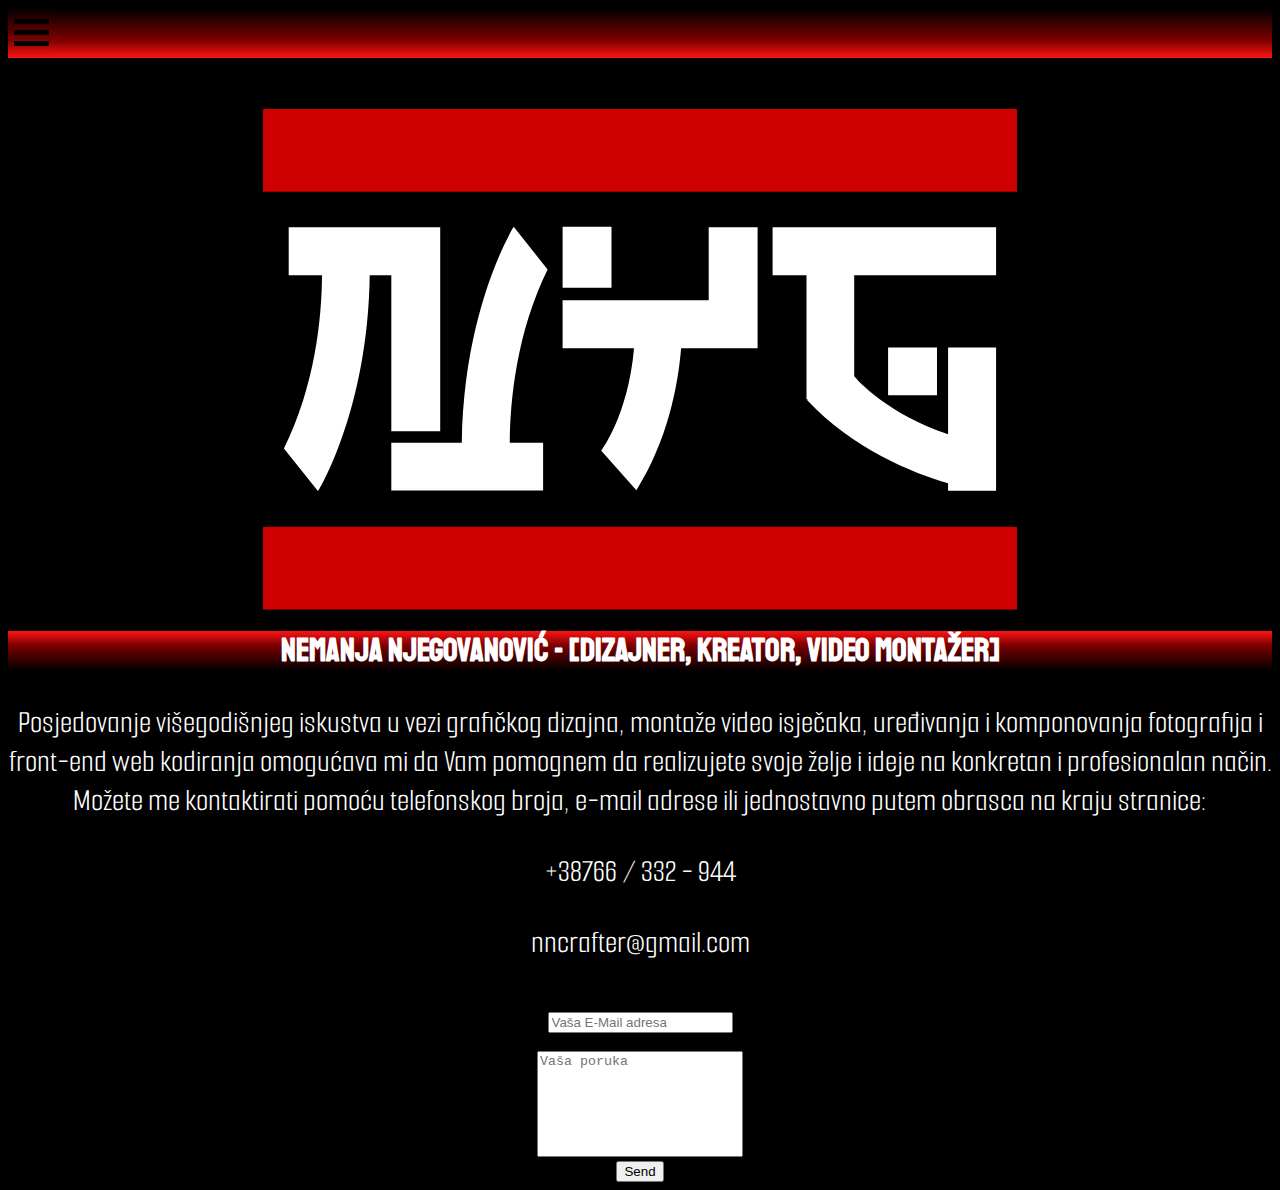
==== index.html @ 1344159a "idemo" ====
<!DOCTYPE html>
<html lang="en">
  <head>
    <meta charset="UTF-8" />
    <meta http-equiv="X-UA-Compatible" content="IE=edge" />
    <meta name="viewport" content="width=device-width, initial-scale=1.0" />
    <link rel="stylesheet" href="css/index.css" />
    <link rel="preconnect" href="https://fonts.googleapis.com" />
    <link rel="preconnect" href="https://fonts.gstatic.com" crossorigin />
    <link
      href="https://fonts.googleapis.com/css2?family=Smooch+Sans&family=Staatliches&display=swap"
      rel="stylesheet"
    />

    <title>NYG Homepage</title>
  </head>
  <body>
    <!-- Dropdown menu -->
    <div class="dropdown-background"></div>
    <div class="dropdown">
      <button class="dropbtn">
        <div class="menu-bar"></div>
        <div class="menu-bar"></div>
        <div class="menu-bar"></div>
      </button>
      <div class="dropdown-content">
        <a href="#">Homepage</a>
        <a href="./portfolio.html">Portfolio</a>
      </div>
    </div>
    <!-- Logo svg -->
    <!--Enter this attribute  preserveAspectRatio="none" -->
    <svg
      version="1.1"
      id="Layer_1"
      xmlns="http://www.w3.org/2000/svg"
      xmlns:xlink="http://www.w3.org/1999/xlink"
      x="0px"
      y="0px"
      width="753.902px"
      height="500.559px"
      viewBox="0 0 753.902 500.559"
      enable-background="new 0 0 753.902 500.559"
      xml:space="preserve"
    >
      <rect width="753.902" height="499.999" />
      <g>
        <path
          fill="#FFFFFF"
          d="M20.853,339.55c31.2-63.301,37.8-130.201,38.101-173.401H25.653v-48.001h151.502v204.002h-48.901V166.148
		h-21.6c-1.8,135.601-51.601,216.003-51.601,216.003L20.853,339.55z M128.254,381.55v-47.699h70.501
		c1.8-135.902,51.9-216.002,51.9-216.002l33.9,42.6c-30.9,63-37.5,129.9-37.8,173.402h33.3v47.699H128.254z"
        />
        <path
          fill="#FFFFFF"
          d="M299.549,178.749v-60.9h48.901v60.9H299.549z M338.25,341.649c0,0,27-35.4,32.7-102.301h-71.4v-48H445.65
		v-73.201h48.9v121.201h-76.5c-3,37.5-13.5,92.4-44.701,141.902L338.25,341.649z"
        />
        <path
          fill="#FFFFFF"
          d="M685.049,381.851v-7.5c-35.1-10.5-95.102-34.201-141.301-83.701l1.199-0.6h-1.5V166.148h-33.9v-48.001
		h223.502v48.001h-141.9v101.101c3.6,4.201,32.4,37.201,93.9,57.9v-86.701h48v143.402H685.049z M625.049,286.149v-47.701h48.9
		v47.701H625.049z"
        />
      </g>
      <rect y="417.831" fill="#ce0000" width="753.902" height="82.728" />
      <rect fill="#ce0000" width="753.902" height="82.728" />
    </svg>
    <!-- Logo jpg-->
    <!-- <img id="logo" src="./imgs/nyg logo.png" alt="logopng" /> -->
    <!-- Title -->
    <h1>Nemanja Njegovanović - [Dizajner, Kreator, Video Montažer]</h1>
    <!-- Description -->
    <p>
      Posjedovanje višegodišnjeg iskustva u vezi grafičkog dizajna, montaže
      video isječaka, uređivanja i komponovanja fotografija i front-end web
      kodiranja omogućava mi da Vam pomognem da realizujete svoje želje i ideje
      na konkretan i profesionalan način. Možete me kontaktirati pomoću
      telefonskog broja, e-mail adrese ili jednostavno putem obrasca na kraju
      stranice:
    </p>

    <p>+38766 / 332 - 944</p>
    <p>nncrafter@gmail.com</p>
    <!-- Contact form -->
    <div id="input-form-div">
      <form action="https://formspree.io/f/xjvlrzje" method="POST">
        <label>
          Your email:
          <br />
          <input type="email" name="email" placeholder="Vaša E-Mail adresa" />
        </label>
        <br />
        <label>
          Your message:
          <br />
          <textarea
            id="message1"
            name="message"
            placeholder="Vaša poruka"
          ></textarea>
        </label>
        <br />
        <!-- your other form fields go here -->
        <button type="submit">Send</button>
      </form>
    </div>
  </body>
</html>
---- css/index.css ----
textarea {
  resize: none;
}

body {
  background-color: black;
}

#input-form-div {
  right: 50vw;
}
/* Dropdown Background */
.dropdown-background {
  position: relative;
  width: auto;
  height: 50px;
  background: linear-gradient(
    0deg,
    rgb(255, 20, 20) 0%,
    rgb(126, 0, 0) 35%,
    rgb(0, 0, 0) 100%
  );
  z-index: 1;
}

/*Dropdown Button Style */
.dropbtn {
  position: relative;
  background: linear-gradient(
    0deg,
    rgb(255, 20, 20) 0%,
    rgb(126, 0, 0) 35%,
    rgb(0, 0, 0) 100%
  );
  color: white;
  border: none;
  padding: 6px;
  cursor: pointer;
}
.menu-bar {
  width: 35px;
  height: 5px;
  background-color: black;
  margin: 6px 0;
}

/* The container <div> - needed to postiiton the dropdown content*/
.dropdown {
  z-index: 2;
  bottom: 51px;
  position: relative;
  display: inline-block;
}

/* Dropdown Content (Hidden by default) */
.dropdown-content {
  display: none;
  position: absolute;
  background-color: #f9f9f9;
  min-width: 160px;
  box-shadow: 0px 8px 16px 0px rgba(0, 0, 0, 0.2);
  z-index: 1;
}

/* Links inside the dropdown */
.dropdown-content a {
  color: black;
  padding: 12px 16px;
  text-decoration: none;
  display: block;
}

/* Title */
h1 {
  text-align: center;
  font-family: "Staatliches", cursive;
  color: rgb(255, 255, 255);
  background: rgb(2, 0, 36);
  background: linear-gradient(
    180deg,
    rgb(255, 20, 20) 0%,
    rgb(126, 0, 0) 35%,
    rgb(0, 0, 0) 100%
  );
}

/* Change color of dropdown links on hover */
.dropdown-content a:hover {
  background-color: #f1f1f1;
}

/* Dropdown link font */
.dropdown-content a {
  font-family: "Staatliches", cursive;
  text-align: center;
}

/* Show the dropdown menu on hover */
.dropdown:hover .dropdown-content {
  display: block;
}

/* Change the background color of the dropdown button when the dropdown content is shown */
.dropdown:hover .menu-bar {
  background-color: white;
}

/* Description */
p {
  text-align: center;
  font-family: "Smooch Sans", sans-serif;
  font-size: 200%;
  color: white;
}

/* SVG placement */
#Layer_1 {
  /* border: 2px solid white; */
  text-align: center;
  display: block;
  padding: 0px;
  margin: 0px;
  width: 100%;
}

#input-form-div {
  display: block;
  text-align: center;
}

/* Message text area */
#message1 {
  margin: auto;
  width: 200px;
  height: 100px;
  -webkit-transition: all 0.5s ease-in-out;
  transition: all 0.5s ease-in-out;
}
@media only screen and (min-width: 1000px) {
  #message1:focus {
    width: 33vw;
    height: 40vh;
  }
}

@media only screen and (max-width: 1000px) {
  #message1:focus {
    width: 70vw;
    height: 40vh;
  }
}
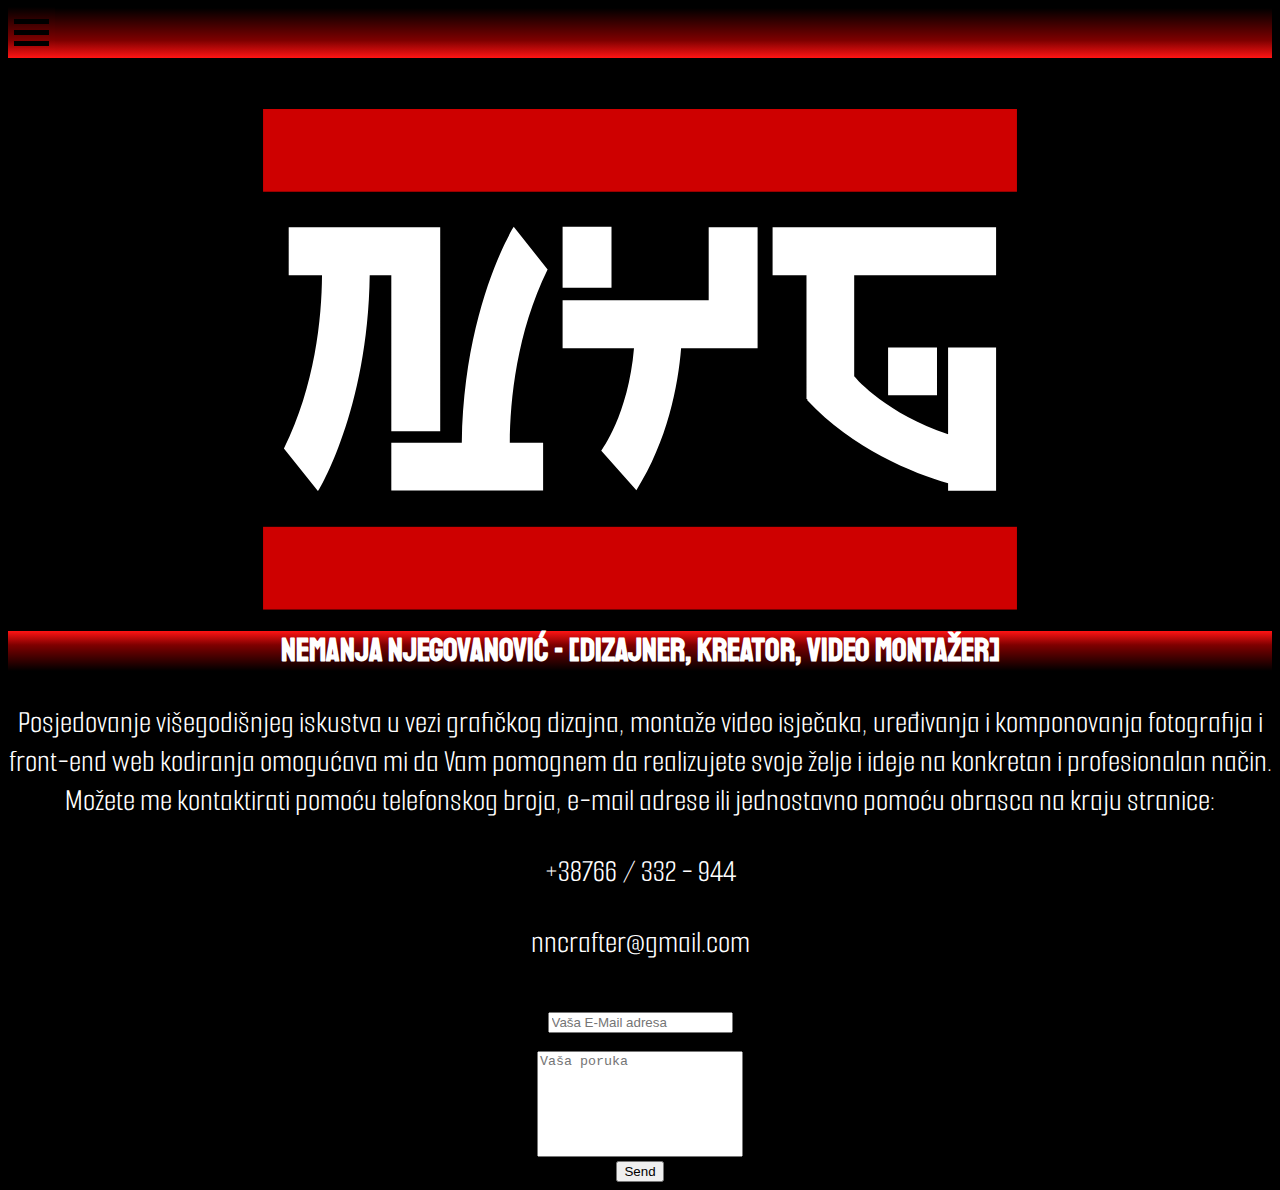
==== commit 092d319e: "Update index.html" ====
--- a/index.html
+++ b/index.html
@@ -76,7 +76,7 @@
       video isječaka, uređivanja i komponovanja fotografija i front-end web
       kodiranja omogućava mi da Vam pomognem da realizujete svoje želje i ideje
       na konkretan i profesionalan način. Možete me kontaktirati pomoću
-      telefonskog broja, e-mail adrese ili jednostavno putem obrasca na kraju
+      telefonskog broja, e-mail adrese ili jednostavno pomoću obrasca na kraju
       stranice:
     </p>
 
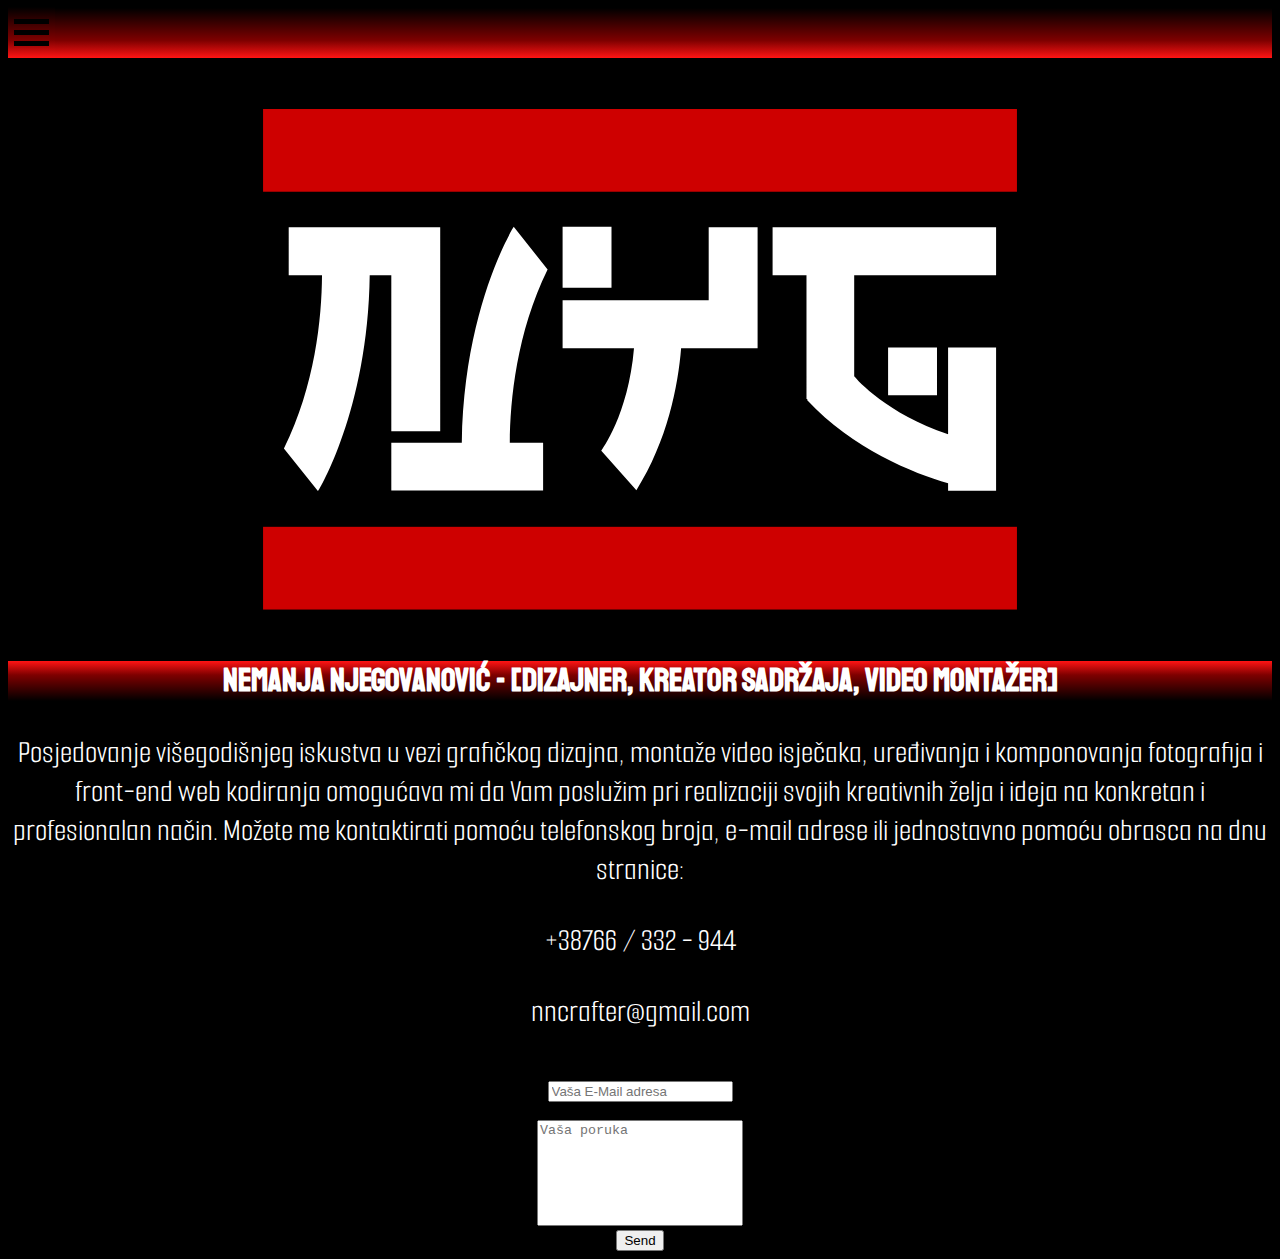
==== commit 2c3ad08e: "Updated" ====
--- a/index.html
+++ b/index.html
@@ -69,15 +69,15 @@
     <!-- Logo jpg-->
     <!-- <img id="logo" src="./imgs/nyg logo.png" alt="logopng" /> -->
     <!-- Title -->
-    <h1>Nemanja Njegovanović - [Dizajner, Kreator, Video Montažer]</h1>
+    <h1>Nemanja Njegovanović - [Dizajner, Kreator Sadržaja, Video Montažer]</h1>
     <!-- Description -->
     <p>
       Posjedovanje višegodišnjeg iskustva u vezi grafičkog dizajna, montaže
       video isječaka, uređivanja i komponovanja fotografija i front-end web
-      kodiranja omogućava mi da Vam pomognem da realizujete svoje želje i ideje
-      na konkretan i profesionalan način. Možete me kontaktirati pomoću
-      telefonskog broja, e-mail adrese ili jednostavno pomoću obrasca na kraju
-      stranice:
+      kodiranja omogućava mi da Vam poslužim pri realizaciji svojih kreativnih
+      želja i ideja na konkretan i profesionalan način. Možete me kontaktirati
+      pomoću telefonskog broja, e-mail adrese ili jednostavno pomoću obrasca na
+      dnu stranice:
     </p>
 
     <p>+38766 / 332 - 944</p>
--- a/css/index.css
+++ b/css/index.css
@@ -119,6 +119,7 @@
   text-align: center;
   display: block;
   padding: 0px;
+  padding-bottom: 30px;
   margin: 0px;
   width: 100%;
 }
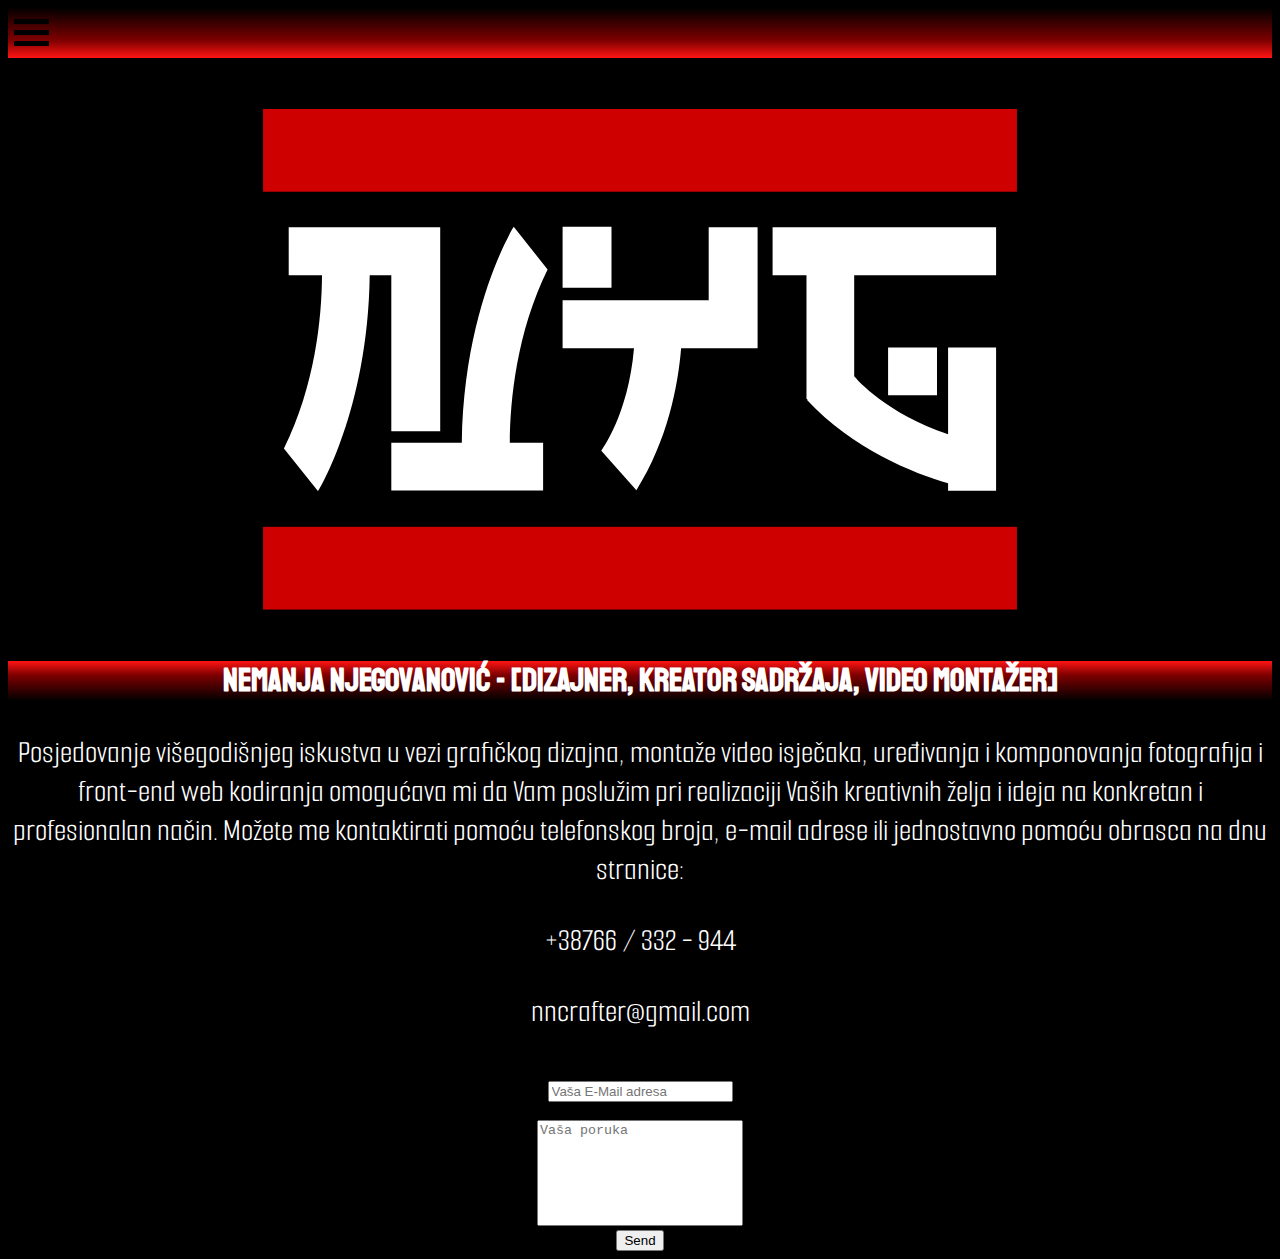
==== commit cca61fad: "KM logo, paragraph fix" ====
--- a/index.html
+++ b/index.html
@@ -74,7 +74,7 @@
     <p>
       Posjedovanje višegodišnjeg iskustva u vezi grafičkog dizajna, montaže
       video isječaka, uređivanja i komponovanja fotografija i front-end web
-      kodiranja omogućava mi da Vam poslužim pri realizaciji svojih kreativnih
+      kodiranja omogućava mi da Vam poslužim pri realizaciji Vaših kreativnih
       želja i ideja na konkretan i profesionalan način. Možete me kontaktirati
       pomoću telefonskog broja, e-mail adrese ili jednostavno pomoću obrasca na
       dnu stranice:
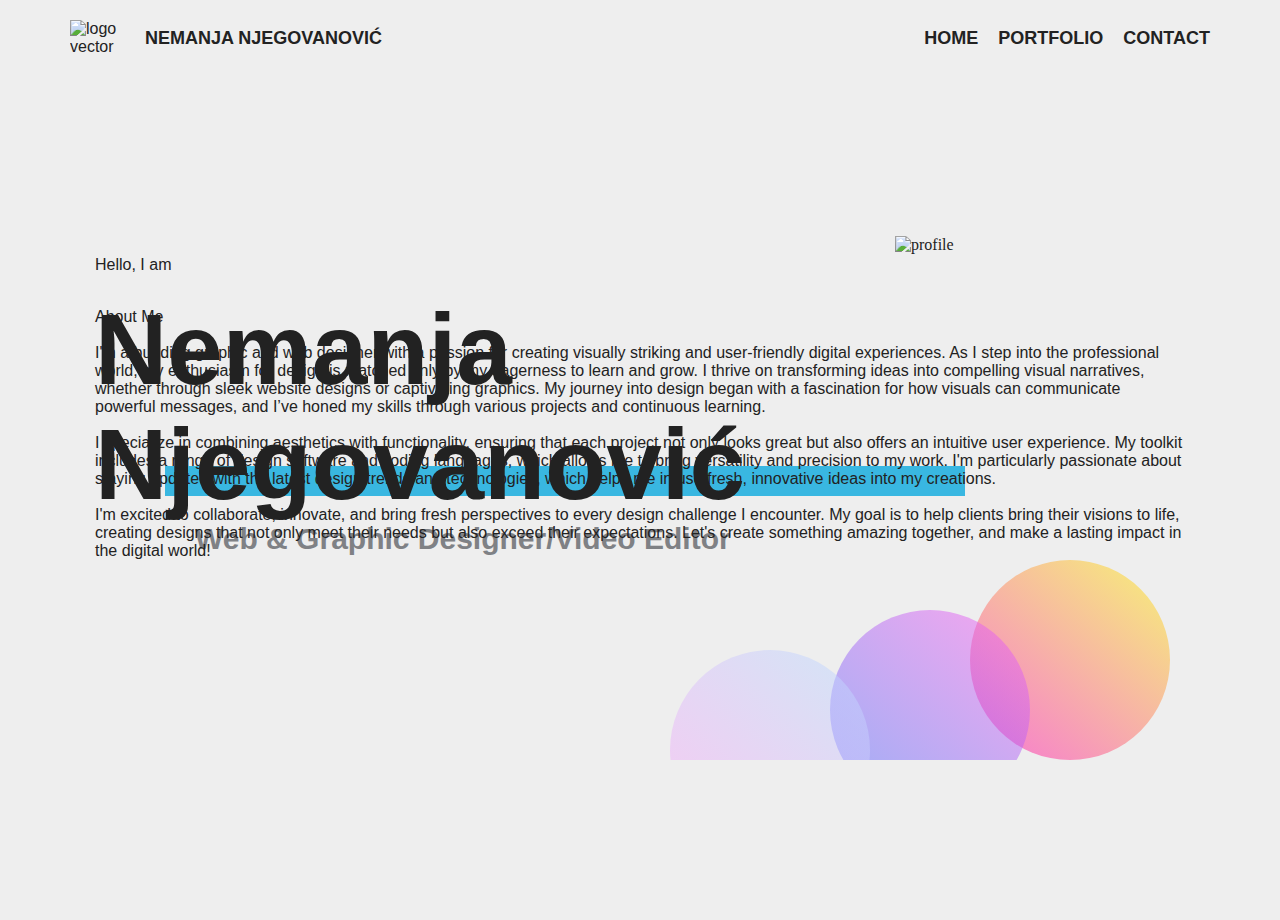
==== commit 2efcfb20: "Fixed file paths" ====
--- a/index.html
+++ b/index.html
@@ -2,108 +2,74 @@
 <html lang="en">
   <head>
     <meta charset="UTF-8" />
-    <meta http-equiv="X-UA-Compatible" content="IE=edge" />
     <meta name="viewport" content="width=device-width, initial-scale=1.0" />
-    <link rel="stylesheet" href="css/index.css" />
-    <link rel="preconnect" href="https://fonts.googleapis.com" />
-    <link rel="preconnect" href="https://fonts.gstatic.com" crossorigin />
-    <link
-      href="https://fonts.googleapis.com/css2?family=Smooch+Sans&family=Staatliches&display=swap"
-      rel="stylesheet"
-    />
-
-    <title>NYG Homepage</title>
+    <link rel="stylesheet" href="./style/indexstyle.css" />
+    <title>Home</title>
   </head>
   <body>
-    <!-- Dropdown menu -->
-    <div class="dropdown-background"></div>
-    <div class="dropdown">
-      <button class="dropbtn">
-        <div class="menu-bar"></div>
-        <div class="menu-bar"></div>
-        <div class="menu-bar"></div>
-      </button>
-      <div class="dropdown-content">
-        <a href="#">Homepage</a>
-        <a href="./portfolio.html">Portfolio</a>
+    <div class="wrapper">
+      <header id="header" class="flexbox font-style-1">
+        <div class="flexbox">
+          <img class="logo" src="./imgs/logo-vector.svg" alt="logo vector" />
+          <h1>NEMANJA NJEGOVANOVIĆ</h1>
+        </div>
+
+        <div id="menu" class="flexbox">
+          <a class="menu-item" href="#"><h1>HOME</h1></a>
+          <a class="menu-item" href="./portfolio.html"><h1>PORTFOLIO</h1></a>
+          <a class="menu-item" href="./contact.html"><h1>CONTACT</h1></a>
+        </div>
+      </header>
+      <article id="hero">
+        <p class="font-style-1">Hello, I am</p>
+        <br />
+        <div>
+          <h2 id="main-title">Nemanja Njegovanović</h2>
+          <h3 id="sub-title">Web & Graphic Designer/Video Editor</h3>
+          <div id="square"></div>
+          <img src="./imgs/profile.png" alt="profile" class="profile" />
+        </div>
+        <br />
+        <br />
+        <br />
+        <div id="about">
+          <p class="font-style-1">About Me</p>
+          <br />
+          <p class="font-style-1">
+            I'm a budding graphic and web designer with a passion for creating
+            visually striking and user-friendly digital experiences. As I step
+            into the professional world, my enthusiasm for design is matched
+            only by my eagerness to learn and grow. I thrive on transforming
+            ideas into compelling visual narratives, whether through sleek
+            website designs or captivating graphics. My journey into design
+            began with a fascination for how visuals can communicate powerful
+            messages, and I’ve honed my skills through various projects and
+            continuous learning.
+            <br />
+            <br />
+            I specialize in combining aesthetics with functionality, ensuring
+            that each project not only looks great but also offers an intuitive
+            user experience. My toolkit includes a range of design software and
+            coding languages, which allows me to bring versatility and precision
+            to my work. I'm particularly passionate about staying updated with
+            the latest design trends and technologies, which helps me infuse
+            fresh, innovative ideas into my creations.
+            <br />
+            <br />
+            I'm excited to collaborate, innovate, and bring fresh perspectives
+            to every design challenge I encounter. My goal is to help clients
+            bring their visions to life, creating designs that not only meet
+            their needs but also exceed their expectations. Let's create
+            something amazing together, and make a lasting impact in the digital
+            world!
+          </p>
+        </div>
+      </article>
+      <div class="flexbox circlewrapper">
+        <div class="circle1"></div>
+        <div class="circle2"></div>
+        <div class="circle3"></div>
       </div>
-    </div>
-    <!-- Logo svg -->
-    <!--Enter this attribute  preserveAspectRatio="none" -->
-    <svg
-      version="1.1"
-      id="Layer_1"
-      xmlns="http://www.w3.org/2000/svg"
-      xmlns:xlink="http://www.w3.org/1999/xlink"
-      x="0px"
-      y="0px"
-      width="753.902px"
-      height="500.559px"
-      viewBox="0 0 753.902 500.559"
-      enable-background="new 0 0 753.902 500.559"
-      xml:space="preserve"
-    >
-      <rect width="753.902" height="499.999" />
-      <g>
-        <path
-          fill="#FFFFFF"
-          d="M20.853,339.55c31.2-63.301,37.8-130.201,38.101-173.401H25.653v-48.001h151.502v204.002h-48.901V166.148
-		h-21.6c-1.8,135.601-51.601,216.003-51.601,216.003L20.853,339.55z M128.254,381.55v-47.699h70.501
-		c1.8-135.902,51.9-216.002,51.9-216.002l33.9,42.6c-30.9,63-37.5,129.9-37.8,173.402h33.3v47.699H128.254z"
-        />
-        <path
-          fill="#FFFFFF"
-          d="M299.549,178.749v-60.9h48.901v60.9H299.549z M338.25,341.649c0,0,27-35.4,32.7-102.301h-71.4v-48H445.65
-		v-73.201h48.9v121.201h-76.5c-3,37.5-13.5,92.4-44.701,141.902L338.25,341.649z"
-        />
-        <path
-          fill="#FFFFFF"
-          d="M685.049,381.851v-7.5c-35.1-10.5-95.102-34.201-141.301-83.701l1.199-0.6h-1.5V166.148h-33.9v-48.001
-		h223.502v48.001h-141.9v101.101c3.6,4.201,32.4,37.201,93.9,57.9v-86.701h48v143.402H685.049z M625.049,286.149v-47.701h48.9
-		v47.701H625.049z"
-        />
-      </g>
-      <rect y="417.831" fill="#ce0000" width="753.902" height="82.728" />
-      <rect fill="#ce0000" width="753.902" height="82.728" />
-    </svg>
-    <!-- Logo jpg-->
-    <!-- <img id="logo" src="./imgs/nyg logo.png" alt="logopng" /> -->
-    <!-- Title -->
-    <h1>Nemanja Njegovanović - [Dizajner, Kreator Sadržaja, Video Montažer]</h1>
-    <!-- Description -->
-    <p>
-      Posjedovanje višegodišnjeg iskustva u vezi grafičkog dizajna, montaže
-      video isječaka, uređivanja i komponovanja fotografija i front-end web
-      kodiranja omogućava mi da Vam poslužim pri realizaciji Vaših kreativnih
-      želja i ideja na konkretan i profesionalan način. Možete me kontaktirati
-      pomoću telefonskog broja, e-mail adrese ili jednostavno pomoću obrasca na
-      dnu stranice:
-    </p>
-
-    <p>+38766 / 332 - 944</p>
-    <p>nncrafter@gmail.com</p>
-    <!-- Contact form -->
-    <div id="input-form-div">
-      <form action="https://formspree.io/f/xjvlrzje" method="POST">
-        <label>
-          Your email:
-          <br />
-          <input type="email" name="email" placeholder="Vaša E-Mail adresa" />
-        </label>
-        <br />
-        <label>
-          Your message:
-          <br />
-          <textarea
-            id="message1"
-            name="message"
-            placeholder="Vaša poruka"
-          ></textarea>
-        </label>
-        <br />
-        <!-- your other form fields go here -->
-        <button type="submit">Send</button>
-      </form>
     </div>
   </body>
 </html>
--- a/style/indexstyle.css
+++ b/style/indexstyle.css
@@ -0,0 +1,417 @@
+/* Reset */
+* {
+  padding: 0;
+  margin: 0;
+}
+
+/* Pallete & Font */
+
+:root {
+  --primary-color: #222;
+  --secondary-color: #eee; 
+  --primary-font: "Arial Narrow Bold", Helvetica, sans-serif;
+}
+
+/* General Styling */
+body {
+  background-color: var(--secondary-color);
+}
+
+a, a:active, a:checked {
+  text-decoration: none;
+  color: var(--primary-color);
+}
+
+h1 {
+  font-size: large;
+}
+
+/* Responsive design for large screens */
+
+@media screen and (min-width: 1200px){
+
+#header{
+  margin-top: 20px;
+  justify-content: space-between;
+}
+
+#hero{
+  margin-top: 200px;
+  padding-left: 25px;
+  padding-right: 25px;
+}
+
+/* Logo Composition */
+
+#main-title {
+  font-family: 'Great Vibes', 'Gill Sans MT', Calibri, 'Trebuchet MS', sans-serif;
+  font-size: 100px;
+}
+
+#sub-title {
+  font-family: 'Century Gothic',
+    'Gill Sans MT',
+    Calibri,
+    'Trebuchet MS',
+    sans-serif;
+    font-size: 30px;
+    padding-left: 100px;
+    color: #7f8185;
+}
+
+
+#square {
+  background-color: #39b7e1;
+  height: 30px;
+  width: 800px;
+  position: relative;
+  top: -90px;
+  left: 70px;
+  z-index: -1;
+}
+
+.profile {
+  height: 300px;
+  position: relative;
+  top: -350px;
+  left: 800px;
+}
+
+#about {
+  margin-top: -350px;
+}
+
+.flexbox {
+  display: flex;
+  align-items: center;
+}
+
+.font-style-1 {
+  font-family: var(--primary-font);
+}
+
+
+.logo {
+  width: 75px; 
+}
+
+.menu-item {
+  padding-left: 20px;
+}
+
+/* Main content wrapper */
+
+.wrapper {
+  max-width: 1140px;
+  height: 100vh;
+  color: var(--primary-color);
+  margin-left: auto;
+  margin-right: auto;
+}
+
+/* Circles at the bottom*/
+
+.circle1 {
+  display: flex;
+  position: relative;
+  height: 200px;
+  width: 200px;
+  opacity: 50%;
+  left: 900px;
+  top: 0px;
+background: linear-gradient(220.55deg, #FFF500 0%, #FF00B8 100%);border-radius: 100%;
+
+}
+
+.circle2 {
+  display: flex;
+  position: relative;
+  top: 50px;
+  left: 560px;
+  height: 200px;
+  width: 200px;
+  opacity: 50%;
+background: linear-gradient(220.55deg, #FF5EEF 0%, #456EFF 100%);  border-radius: 100%;
+}
+
+.circle3 {
+    display: flex;
+    position: relative;
+    top: 90px;
+    left: 200px;
+    height: 200px;
+    width: 200px;
+    opacity: 50%;
+background: linear-gradient(220.55deg, #B7DCFF 0%, #FFA4F6 100%);  border-radius: 100%;
+  }
+
+/* Overflow hider */
+
+.circlewrapper {
+  height: 200px;
+  overflow: hidden;
+}
+
+}
+
+/* Responsive design for meidum screens */
+
+@media screen and (min-width: 768px) and (max-width: 1200px){
+
+  #header {
+    margin-top: 20px;
+    justify-content: space-between;
+  }
+
+  #hero {
+    margin-top: 200px;
+    padding-left: 25px;
+    padding-right: 25px;
+  }
+
+  /* Logo Composition */
+
+  #main-title {
+    font-family: 'Great Vibes', 'Gill Sans MT', Calibri, 'Trebuchet MS', sans-serif;
+    font-size: 100px;
+  }
+
+  #sub-title {
+    font-family: 'Century Gothic',
+      'Gill Sans MT',
+      Calibri,
+      'Trebuchet MS',
+      sans-serif;
+    font-size: 30px;
+    padding-left: 100px;
+    color: #7f8185;
+  }
+
+
+  #square {
+    background-color: #39b7e1;
+    height: 30px;
+    width: 500px;
+    position: relative;
+    top: -90px;
+    left: 70px;
+    z-index: -1;
+  }
+
+  .profile {
+    height: 300px;
+    position: relative;
+    top: -450px;
+    left: 400px;
+  }
+
+  #about {
+    margin-top: -350px;
+  }
+
+  .flexbox {
+    display: flex;
+    align-items: center;
+  }
+
+  .font-style-1 {
+    font-family: var(--primary-font);
+  }
+
+
+  .logo {
+    width: 75px;
+  }
+
+  .menu-item {
+    padding-left: 20px;
+  }
+
+  /* Main content wrapper */
+
+  .wrapper {
+    max-width: 720px;
+    height: 100vh;
+    color: var(--primary-color);
+    margin-left: auto;
+    margin-right: auto;
+  }
+
+  /* Circles at the bottom*/
+
+  .circle1 {
+    display: flex;
+    position: relative;
+    height: 200px;
+    width: 200px;
+    opacity: 50%;
+    left: 500px;
+    top: 0px;
+    background: linear-gradient(220.55deg, #FFF500 0%, #FF00B8 100%);
+    border-radius: 100%;
+
+  }
+
+  .circle2 {
+    display: flex;
+    position: relative;
+    top: 50px;
+    left: 160px;
+    height: 200px;
+    width: 200px;
+    opacity: 50%;
+    background: linear-gradient(220.55deg, #FF5EEF 0%, #456EFF 100%);
+    border-radius: 100%;
+  }
+
+  .circle3 {
+    display: flex;
+    position: relative;
+    top: 90px;
+    left: -200px;
+    height: 200px;
+    width: 200px;
+    opacity: 50%;
+    background: linear-gradient(220.55deg, #B7DCFF 0%, #FFA4F6 100%);
+    border-radius: 100%;
+  }
+
+  /* Overflow hider */
+
+  .circlewrapper {
+    height: 200px;
+    overflow: hidden;
+  }
+
+}
+
+/* Responsive design for small screens */
+
+@media screen and (max-width: 768px) {
+
+  #header {
+    margin-top: 20px;
+    justify-content: space-between;
+  }
+
+  #hero {
+    margin-top: 200px;
+    padding-left: 25px;
+    padding-right: 25px;
+  }
+
+  /* Logo Composition */
+
+  #main-title {
+    font-family: 'Great Vibes', 'Gill Sans MT', Calibri, 'Trebuchet MS', sans-serif;
+    font-size: 100px;
+  }
+
+  #sub-title {
+    font-family: 'Century Gothic',
+      'Gill Sans MT',
+      Calibri,
+      'Trebuchet MS',
+      sans-serif;
+    font-size: 30px;
+    padding-left: 100px;
+    color: #7f8185;
+  }
+
+
+  #square {
+    background-color: #39b7e1;
+    height: 30px;
+    width: 500px;
+    position: relative;
+    top: -90px;
+    left: 70px;
+    z-index: -1;
+  }
+
+  .profile {
+    height: 300px;
+    position: relative;
+    top: -500px;
+    left: 400px;
+  }
+
+  #about {
+    margin-top: -350px;
+  }
+
+  .flexbox {
+    display: flex;
+    align-items: center;
+  }
+
+  .font-style-1 {
+    font-family: var(--primary-font);
+  }
+
+
+  .logo {
+    width: 75px;
+  }
+
+  .menu-item {
+    padding-left: 20px;
+  }
+
+  /* Main content wrapper */
+
+  .wrapper {
+    max-width: 720px;
+    height: 100vh;
+    color: var(--primary-color);
+    margin-left: auto;
+    margin-right: auto;
+  }
+
+  /* Circles at the bottom*/
+
+  .circle1 {
+    display: flex;
+    position: relative;
+    height: 200px;
+    width: 200px;
+    opacity: 50%;
+    left: 500px;
+    top: 0px;
+    background: linear-gradient(220.55deg, #FFF500 0%, #FF00B8 100%);
+    border-radius: 100%;
+
+  }
+
+  .circle2 {
+    display: flex;
+    position: relative;
+    top: 50px;
+    left: 160px;
+    height: 200px;
+    width: 200px;
+    opacity: 50%;
+    background: linear-gradient(220.55deg, #FF5EEF 0%, #456EFF 100%);
+    border-radius: 100%;
+  }
+
+  .circle3 {
+    display: flex;
+    position: relative;
+    top: 90px;
+    left: -200px;
+    height: 200px;
+    width: 200px;
+    opacity: 50%;
+    background: linear-gradient(220.55deg, #B7DCFF 0%, #FFA4F6 100%);
+    border-radius: 100%;
+  }
+
+  /* Overflow hider */
+
+  .circlewrapper {
+    height: 200px;
+    overflow: hidden;
+  }
+
+}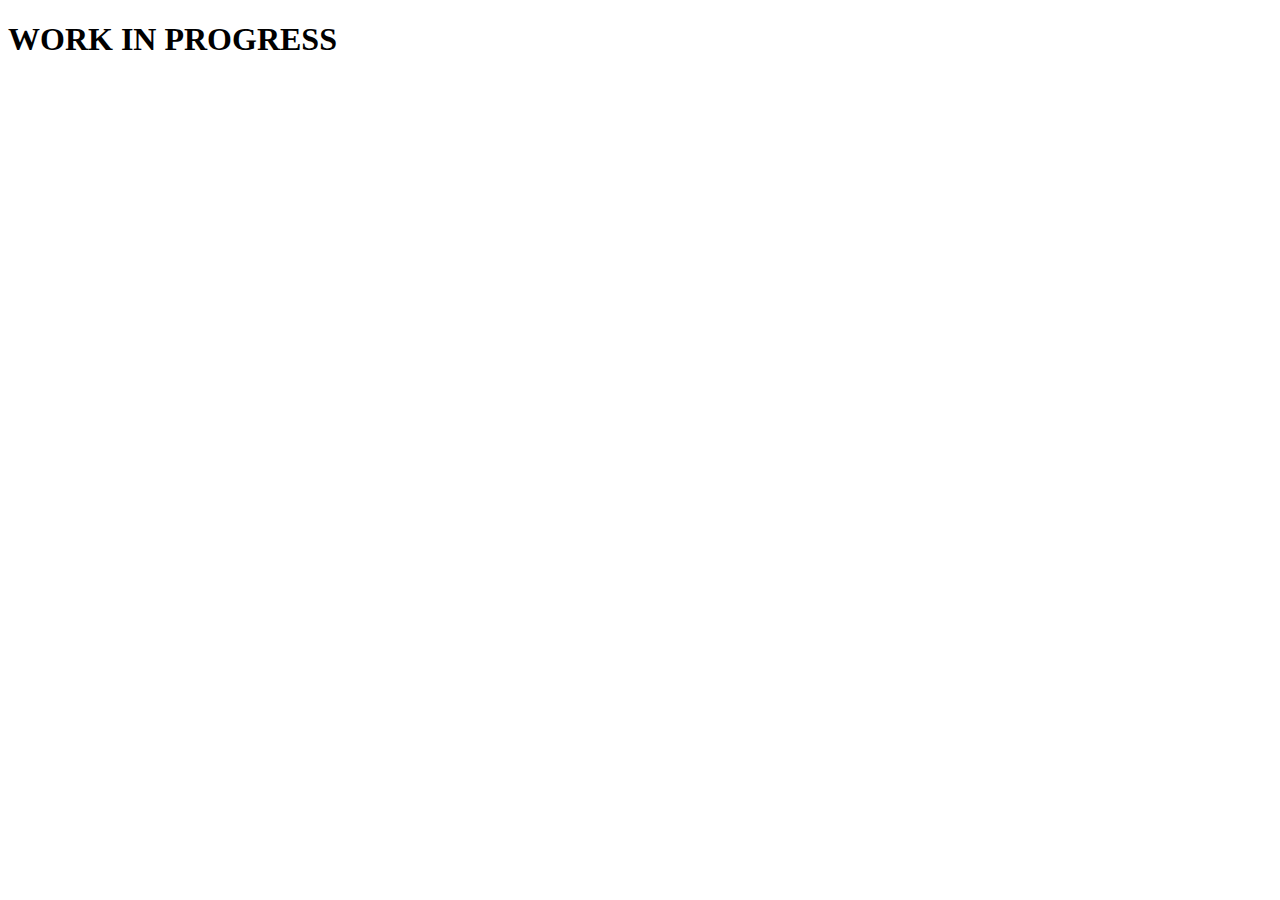
==== commit a972a279: "wipe" ====
--- a/index.html
+++ b/index.html
@@ -3,73 +3,9 @@
   <head>
     <meta charset="UTF-8" />
     <meta name="viewport" content="width=device-width, initial-scale=1.0" />
-    <link rel="stylesheet" href="./style/indexstyle.css" />
     <title>Home</title>
   </head>
   <body>
-    <div class="wrapper">
-      <header id="header" class="flexbox font-style-1">
-        <div class="flexbox">
-          <img class="logo" src="./imgs/logo-vector.svg" alt="logo vector" />
-          <h1>NEMANJA NJEGOVANOVIĆ</h1>
-        </div>
-
-        <div id="menu" class="flexbox">
-          <a class="menu-item" href="#"><h1>HOME</h1></a>
-          <a class="menu-item" href="./portfolio.html"><h1>PORTFOLIO</h1></a>
-          <a class="menu-item" href="./contact.html"><h1>CONTACT</h1></a>
-        </div>
-      </header>
-      <article id="hero">
-        <p class="font-style-1">Hello, I am</p>
-        <br />
-        <div>
-          <h2 id="main-title">Nemanja Njegovanović</h2>
-          <h3 id="sub-title">Web & Graphic Designer/Video Editor</h3>
-          <div id="square"></div>
-          <img src="./imgs/profile.png" alt="profile" class="profile" />
-        </div>
-        <br />
-        <br />
-        <br />
-        <div id="about">
-          <p class="font-style-1">About Me</p>
-          <br />
-          <p class="font-style-1">
-            I'm a budding graphic and web designer with a passion for creating
-            visually striking and user-friendly digital experiences. As I step
-            into the professional world, my enthusiasm for design is matched
-            only by my eagerness to learn and grow. I thrive on transforming
-            ideas into compelling visual narratives, whether through sleek
-            website designs or captivating graphics. My journey into design
-            began with a fascination for how visuals can communicate powerful
-            messages, and I’ve honed my skills through various projects and
-            continuous learning.
-            <br />
-            <br />
-            I specialize in combining aesthetics with functionality, ensuring
-            that each project not only looks great but also offers an intuitive
-            user experience. My toolkit includes a range of design software and
-            coding languages, which allows me to bring versatility and precision
-            to my work. I'm particularly passionate about staying updated with
-            the latest design trends and technologies, which helps me infuse
-            fresh, innovative ideas into my creations.
-            <br />
-            <br />
-            I'm excited to collaborate, innovate, and bring fresh perspectives
-            to every design challenge I encounter. My goal is to help clients
-            bring their visions to life, creating designs that not only meet
-            their needs but also exceed their expectations. Let's create
-            something amazing together, and make a lasting impact in the digital
-            world!
-          </p>
-        </div>
-      </article>
-      <div class="flexbox circlewrapper">
-        <div class="circle1"></div>
-        <div class="circle2"></div>
-        <div class="circle3"></div>
-      </div>
-    </div>
+    <h1>WORK IN PROGRESS</h1>
   </body>
 </html>
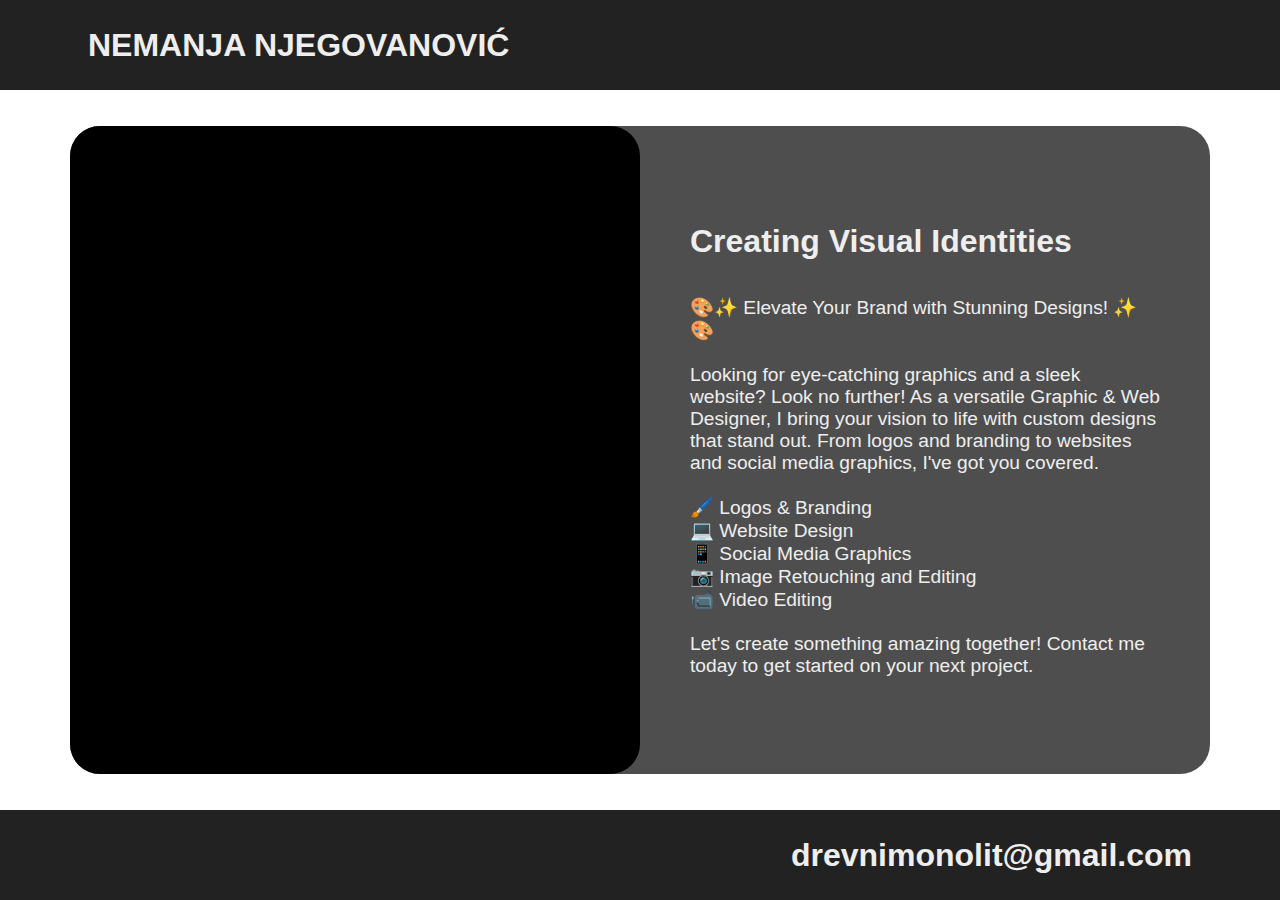
==== commit 089f7323: "Video style change, fixed spelling" ====
--- a/index.html
+++ b/index.html
@@ -4,8 +4,91 @@
     <meta charset="UTF-8" />
     <meta name="viewport" content="width=device-width, initial-scale=1.0" />
     <title>Home</title>
+    <link rel="stylesheet" href="./style/indexstyle.css" />
   </head>
   <body>
-    <h1>WORK IN PROGRESS</h1>
+    <header class="horizontal-center">
+      <div class="horizontal-center container">
+        <img id="face" src="./imgs/face-vector.svg" alt="" />
+        <h1 class="secondarycolor primaryfont">NEMANJA NJEGOVANOVIĆ</h1>
+      </div>
+    </header>
+
+    <article>
+      <div class="container">
+        <div class="canvas">
+          <div class="canvasleft">
+            <iframe
+              id="video1"
+              src="./vids/0001-0250.webm"
+              frameborder="0"
+            ></iframe>
+            <!-- <img
+              src="./imgs/aloeveratest-xxl.png"
+              id="img-xxl"
+              class="projectimgxxl"
+              alt="aloevera"
+            />
+            <img
+              src="./imgs/aloeveratest-xl.png"
+              id="img-xl"
+              class="projectimgxl"
+              alt="aloevera"
+            />
+            <img
+              src="./imgs/aloeveratest-l.png"
+              id="img-l"
+              class="projectimgl"
+              alt="aloevera"
+            />
+            <img
+              src="./imgs/aloeveratest-m.png"
+              id="img-m"
+              class="projectimgm"
+              alt="aloevera"
+            />
+            <img
+              src="./imgs/aloeveratest-s-xs.png"
+              id="img-s-xs"
+              class="projectimgsxs"
+              alt="aloevera"
+            /> -->
+          </div>
+          <div class="canvasright">
+            <h1 id="title" class="secondarycolor primaryfont">
+              Creating Visual Identities
+            </h1>
+            <br />
+            <br />
+            <p id="desc" class="secondarycolor secondaryfont">
+              🎨✨ Elevate Your Brand with Stunning Designs! ✨🎨
+              <br />
+              <br />Looking for eye-catching graphics and a sleek website? Look
+              no further! As a versatile Graphic & Web Designer, I bring your
+              vision to life with custom designs that stand out. From logos and
+              branding to websites and social media graphics, I've got you
+              covered. <br /><br />🖌️ Logos & Branding<br />
+              💻 Website Design<br />
+              📱 Social Media Graphics <br />📷 Image Retouching and Editing<br />
+              📹 Video Editing <br /><br />Let's create something amazing
+              together! Contact me today to get started on your next project.
+            </p>
+          </div>
+        </div>
+      </div>
+    </article>
+    <!-- <div id="buttons">
+      <img id="button1" src="./imgs/circle1.png" alt="" />
+      <img id="button2" src="./imgs/circle0.png" alt="" />
+      <img id="button3" src="./imgs/circle0.png" alt="" />
+    </div> -->
+    <aside></aside>
+    <footer>
+      <div class="horizontal-center right-align container">
+        <h1 class="secondarycolor primaryfont">drevnimonolit@gmail.com</h1>
+        <img id="logo" src="./imgs/logo-vector.svg" alt="" />
+      </div>
+    </footer>
+    <!-- <script src="./js/script.js"></script> -->
   </body>
 </html>
--- a/style/indexstyle.css
+++ b/style/indexstyle.css
@@ -0,0 +1,265 @@
+/* TO DO */
+/* Fix padding issue on all images - side scrollwheel appearing when it should not - FIXED: removed padding entriely and hidden scrollbars */
+/* Implement 3 slided menu showcasing work, make it adaptable to webm 1:1 video */
+/* Implement dynamic eye-catching background */
+
+* {
+  margin: 0;
+  padding: 0;
+}
+
+:root {
+  --primarycolor: #222;
+  --secondarycolor: #eee;
+  --primaryfont: 'Franklin Gothic Medium',
+    'Arial Narrow',
+    Arial,
+    sans-serif;
+  --secondaryfont: 'Gill Sans',
+    'Gill Sans MT',
+    Calibri,
+    'Trebuchet MS',
+    sans-serif;
+}
+
+body {
+  background-color: var(--secondary); 
+}
+
+h1 {
+  font-size: 2rem;
+}
+
+p {
+  font-size: 1.2rem;
+}
+
+header {
+  display: flex;
+  height: 10vh;
+  background-color: var(--primarycolor);
+}
+
+article {
+  display: block;
+  height: 80vh;
+  background-color: var(--secondary);
+}
+
+footer { 
+  display: flex;
+  height: 10vh;
+  background-color: var(--primarycolor);
+}
+
+.primarycolor {
+  color: var(--primarycolor);
+}
+
+.secondarycolor {
+  color: var(--secondarycolor);
+}
+
+.primaryfont {
+  font-family: var(--primaryfont);
+}
+
+.secondaryfont {
+  font-family: var(--secondaryfont);
+}
+
+#logo, #face {
+  height: 8vh;
+  padding: 1vh;
+}
+
+.container {
+  display: flex;
+  /* background-color: aqua; */
+  margin: auto;
+}
+
+.canvas {
+  border-radius: 30px;
+  display: flex;
+  margin-top: 4vh;
+  margin-bottom: 4vh;
+  height: 72vh;
+  width: 100%;
+  background-color: rgba(34, 34, 34, 0.8)
+}
+
+.canvasleft {
+  border-radius: 30px;
+  display: inline-block;
+  align-content: center;
+  background-color: black;
+  overflow: scroll;
+  scrollbar-width: none;
+  height: 100%;
+  width: 50%;
+}
+
+.canvasright {
+  display: inline-block;
+  box-sizing: border-box;
+  align-content: center;
+  padding: 50px;
+  overflow: scroll;
+  scrollbar-width: none;
+  height: 100%;
+  width: 50%;
+}
+
+#video1 {
+  width: 100%;
+  height: 100%;
+}
+
+#buttons {
+    position: absolute;
+    padding: 0;
+    left: 0;
+    right: 0;
+    top: 86.5vh;
+    margin-left: auto;
+    margin-right: auto;
+    width: 100px;
+}
+
+.horizontal-center {
+  align-items: center;
+}
+
+.right-align {
+  justify-content: end;
+}
+
+/* image size guide */
+/* sizes calculated with assumed 10px padding on all sides (except for xs) */
+/* xs - width =  48%*/
+/* s - width =  250px*/
+/* m - width =  340px*/
+/* l - width =  460px*/
+/* xl - width =  550px*/
+/* xxl - width = 640px */
+
+/* xs */
+@media screen and (max-width: 576px) {
+  .container{
+    width: 100%;
+  }
+   
+  .projectimgsxs{
+    max-width: 100%;
+  }
+
+  .projectimgsxs {
+    display: inline-block;
+  }
+  .projectimgxxl, .projectimgxl, .projectimgl, .projectimgm {
+    display: none;
+  }
+}
+
+/* s */
+@media screen and (min-width: 576px) and (max-width: 768px) {
+  .container {
+      width: 540px;
+    }
+    .projectimgsxs {
+    display: flex;
+    max-width: 250px;
+    max-height: 250px;
+    margin: auto;
+    }
+    .projectimgxxl,
+    .projectimgxl,
+    .projectimgl,
+    .projectimgm
+    {
+      display: none;
+    }
+}
+
+/* m */
+@media screen and (min-width: 768px) and (max-width: 992px) {
+  .container {
+      width: 720px;
+    }
+  .projectimgm {
+    display: flex;
+    max-width: 340px;
+    max-height: 340px;
+    margin: auto;
+  }
+  
+  .projectimgxxl,
+  .projectimgxl,
+  .projectimgl,
+  .projectimgsxs {
+    display: none;
+  }
+}
+
+/* l */
+@media screen and (min-width: 992px) and (max-width: 1200px) {
+  .container {
+      width: 960px;
+    }
+    .projectimgl{
+    display: flex;
+    max-width: 460px;
+    max-height: 460px;
+    margin: auto;
+  }
+  
+  .projectimgxxl,
+  .projectimgxl,
+  .projectimgm,
+  .projectimgsxs {
+    display: none;
+  }
+}
+
+/* xl */
+@media screen and (min-width: 1200px) and (max-width: 1400px) {
+  .container {
+      width: 1140px;
+    }
+
+  .projectimgxl{
+    display: flex;
+    max-width: 550px;
+    max-height: 550px;
+    margin: auto;
+  }
+  
+  .projectimgxxl,
+  .projectimgl,
+  .projectimgm,
+  .projectimgsxs {
+    display: none;
+  }
+}
+
+/* xxl */
+@media screen and (min-width: 1400px) {
+  .container {
+      width: 1320px;
+    }
+
+.projectimgxxl{
+    display: flex;
+    max-width: 640px;
+    max-height: 640px;
+    margin: auto;
+  }
+  
+  .projectimgxl,
+  .projectimgl,
+  .projectimgm,
+  .projectimgsxs {
+    display: none;
+  }
+}
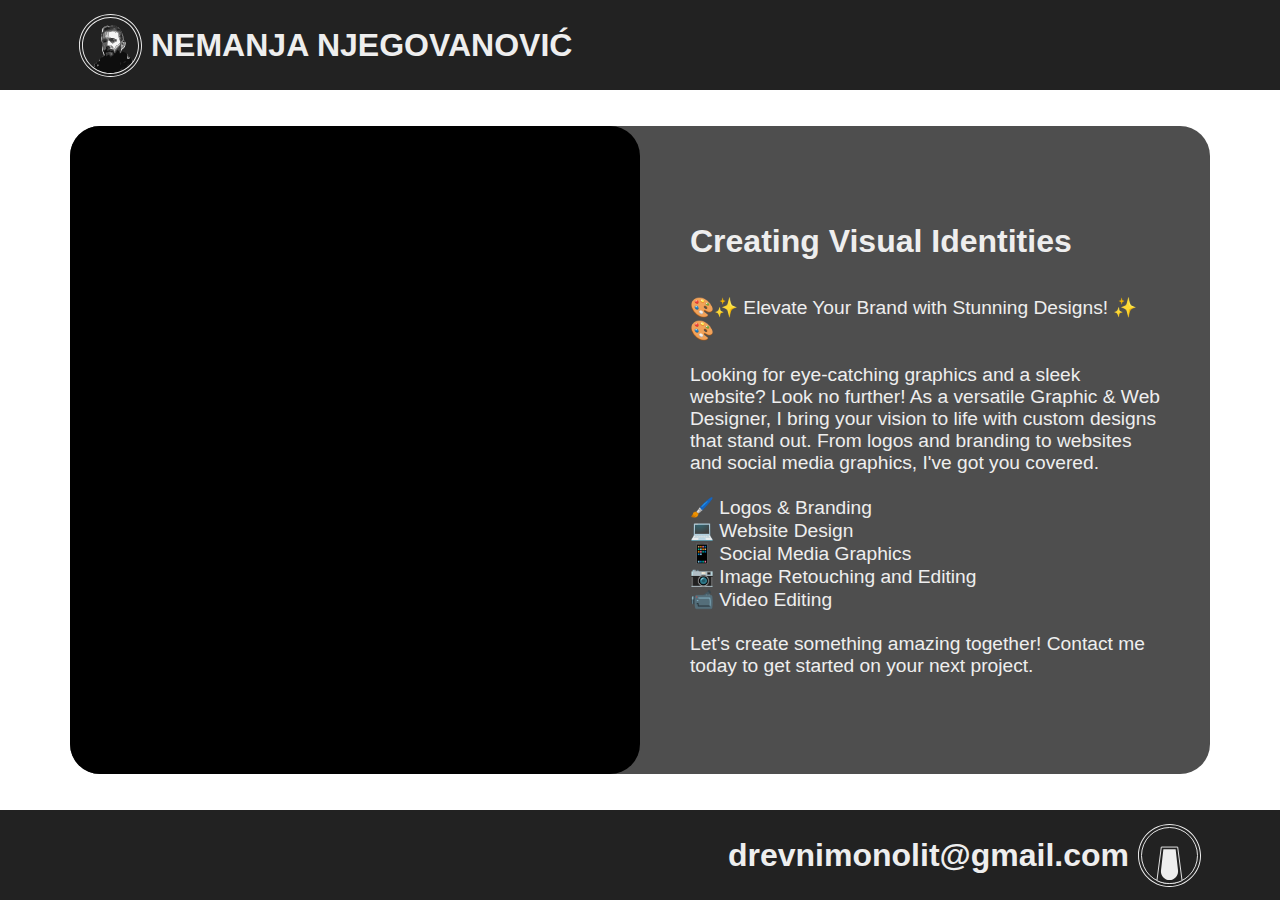
==== commit ab6c2f71: "Slight logo adjustments" ====
--- a/index.html
+++ b/index.html
@@ -3,7 +3,8 @@
   <head>
     <meta charset="UTF-8" />
     <meta name="viewport" content="width=device-width, initial-scale=1.0" />
-    <title>Home</title>
+    <title>NNJ</title>
+    <link rel="icon" type="image/x-icon" href="./imgs/favicon.png" />
     <link rel="stylesheet" href="./style/indexstyle.css" />
   </head>
   <body>
--- a/style/indexstyle.css
+++ b/style/indexstyle.css
@@ -69,7 +69,7 @@
 }
 
 #logo, #face {
-  height: 8vh;
+  height: 7vh;
   padding: 1vh;
 }
 
@@ -94,7 +94,8 @@
   display: inline-block;
   align-content: center;
   background-color: black;
-  overflow: scroll;
+  overflow-y: scroll;
+  overflow-x: hidden;
   scrollbar-width: none;
   height: 100%;
   width: 50%;
@@ -105,8 +106,9 @@
   box-sizing: border-box;
   align-content: center;
   padding: 50px;
-  overflow: scroll;
-  scrollbar-width: none;
+  overflow-y: scroll;
+  overflow-x: hidden;
+  scrollbar-width: thin;
   height: 100%;
   width: 50%;
 }
@@ -146,6 +148,23 @@
 
 /* xs */
 @media screen and (max-width: 576px) {
+  h1 {
+    font-size: 1.5rem;
+  }
+
+  .canvas {
+      flex-direction: column;
+      align-items: center;
+    }
+
+    .canvasleft {
+      width: 100%;
+    }
+
+    .canvasright {
+      width: 90%;
+    }
+
   .container{
     width: 100%;
   }
@@ -164,6 +183,23 @@
 
 /* s */
 @media screen and (min-width: 576px) and (max-width: 768px) {
+  h1 {
+      font-size: 1.5rem;
+    }
+
+  .canvas {
+      flex-direction: column;
+      align-items: center;
+    }
+
+        .canvasleft {
+          width: 100%;
+        }
+    
+        .canvasright {
+          width: 90%;
+        }
+
   .container {
       width: 540px;
     }
@@ -184,6 +220,10 @@
 
 /* m */
 @media screen and (min-width: 768px) and (max-width: 992px) {
+  .canvas {
+    flex-direction: row;
+  }
+
   .container {
       width: 720px;
     }
@@ -204,6 +244,10 @@
 
 /* l */
 @media screen and (min-width: 992px) and (max-width: 1200px) {
+  .canvas {
+      flex-direction: row;
+    }
+
   .container {
       width: 960px;
     }
@@ -224,6 +268,10 @@
 
 /* xl */
 @media screen and (min-width: 1200px) and (max-width: 1400px) {
+  .canvas {
+      flex-direction: row;
+    }
+
   .container {
       width: 1140px;
     }
@@ -245,6 +293,10 @@
 
 /* xxl */
 @media screen and (min-width: 1400px) {
+  .canvas {
+      flex-direction: row;
+    }
+
   .container {
       width: 1320px;
     }
